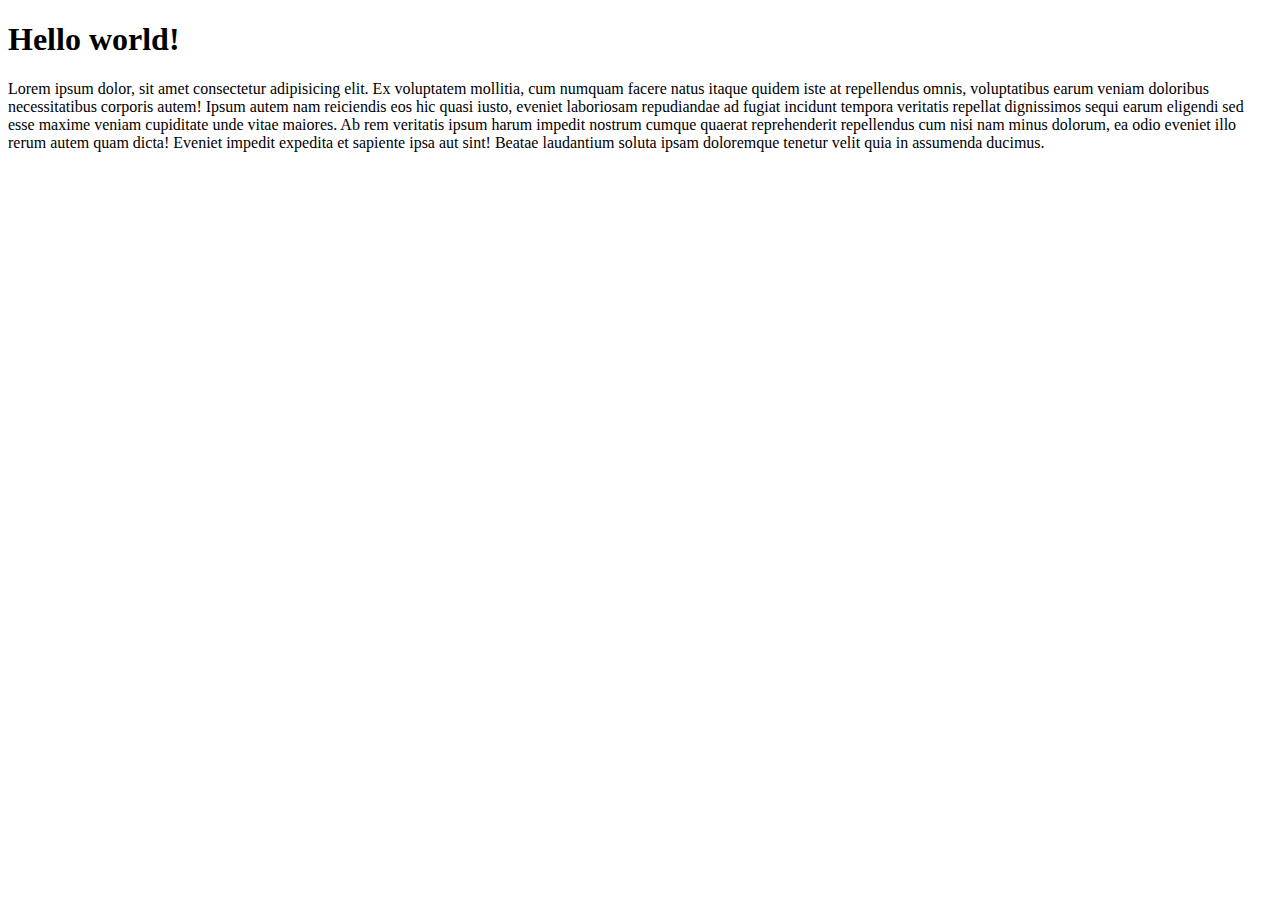
==== index.html @ c7f73c8b "Uprava style.css" ====
<!DOCTYPE html>
<html lang="en">
<head>
    <meta charset="UTF-8">
    <meta name="viewport" content="width=device-width, initial-scale=1.0">
    <title>Document</title>

    <link href="style.css" rel="stylesheet">
    <title>Úvod</title>

</head>
<body>
    <h1>Hello world!</h1>

    <p>Lorem ipsum dolor, sit amet consectetur adipisicing elit. Ex voluptatem mollitia, cum numquam facere natus itaque quidem iste at repellendus omnis, voluptatibus earum veniam doloribus necessitatibus corporis autem! Ipsum autem nam reiciendis eos hic quasi iusto, eveniet laboriosam repudiandae ad fugiat incidunt tempora veritatis repellat dignissimos sequi earum eligendi sed esse maxime veniam cupiditate unde vitae maiores. Ab rem veritatis ipsum harum impedit nostrum cumque quaerat reprehenderit repellendus cum nisi nam minus dolorum, ea odio eveniet illo rerum autem quam dicta! Eveniet impedit expedita et sapiente ipsa aut sint! Beatae laudantium soluta ipsam doloremque tenetur velit quia in assumenda ducimus.</p>

</body>
</html>
---- style.css ----
html {
    box-sizing: border-box;
  }
  
  *,
  *:before,
  *:after {
    box-sizing: inherit;
  }
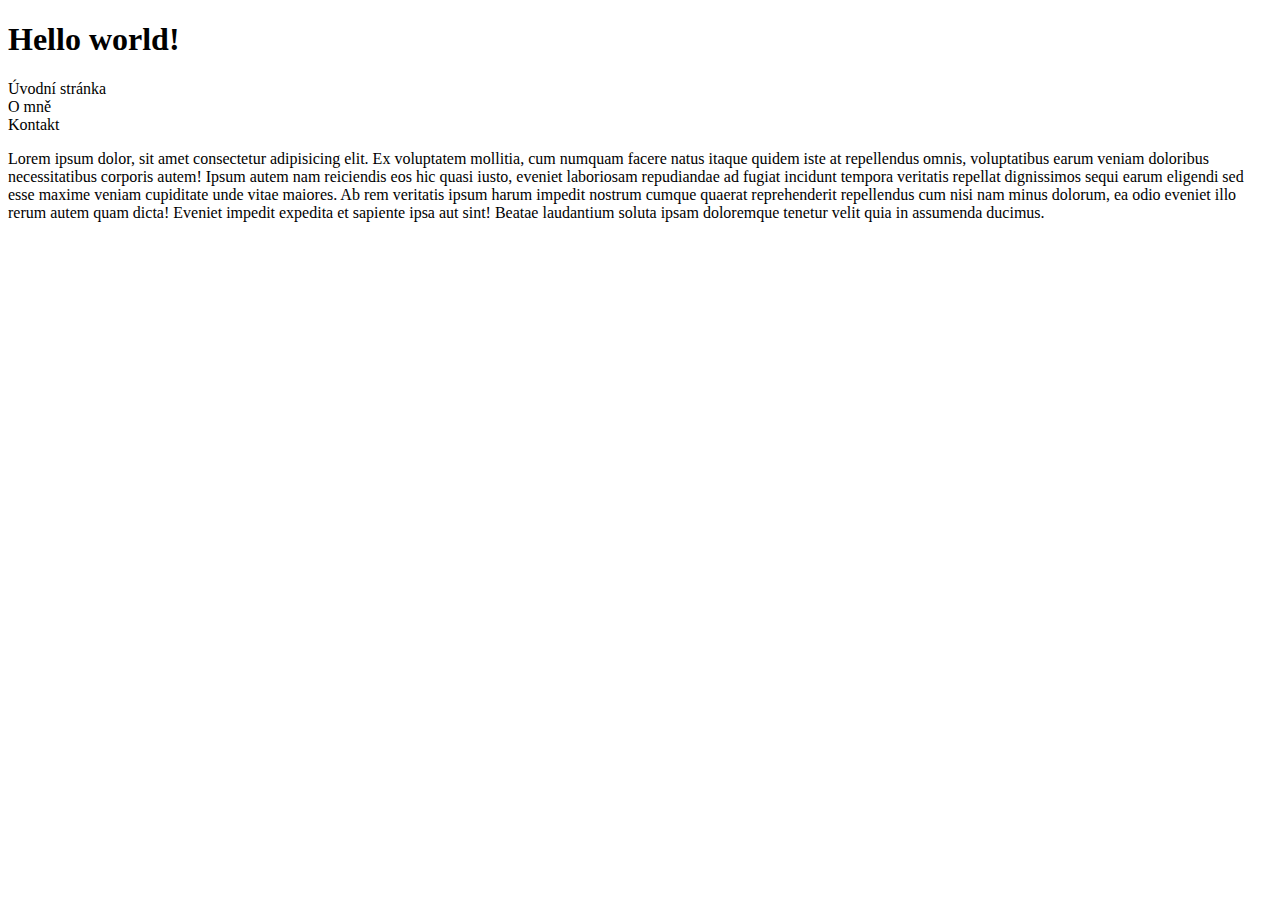
==== commit c94813eb: "Základní navigace a vytvoření html souborů ostatních stránek" ====
--- a/index.html
+++ b/index.html
@@ -3,15 +3,18 @@
 <head>
     <meta charset="UTF-8">
     <meta name="viewport" content="width=device-width, initial-scale=1.0">
-    <title>Document</title>
 
     <link href="style.css" rel="stylesheet">
-    <title>Úvod</title>
+    <title>Úvodní stránka</title>
 
 </head>
 <body>
     <h1>Hello world!</h1>
 
+    <nav href="https://antoninkapoun.github.io/muj-web/">Úvodní stránka</nav>
+    <nav href="https://antoninkapoun.github.io/muj-web/omne">O mně</nav>
+    <nav href="https://antoninkapoun.github.io/muj-web/kontakt">Kontakt</nav>
+
     <p>Lorem ipsum dolor, sit amet consectetur adipisicing elit. Ex voluptatem mollitia, cum numquam facere natus itaque quidem iste at repellendus omnis, voluptatibus earum veniam doloribus necessitatibus corporis autem! Ipsum autem nam reiciendis eos hic quasi iusto, eveniet laboriosam repudiandae ad fugiat incidunt tempora veritatis repellat dignissimos sequi earum eligendi sed esse maxime veniam cupiditate unde vitae maiores. Ab rem veritatis ipsum harum impedit nostrum cumque quaerat reprehenderit repellendus cum nisi nam minus dolorum, ea odio eveniet illo rerum autem quam dicta! Eveniet impedit expedita et sapiente ipsa aut sint! Beatae laudantium soluta ipsam doloremque tenetur velit quia in assumenda ducimus.</p>
 
 </body>
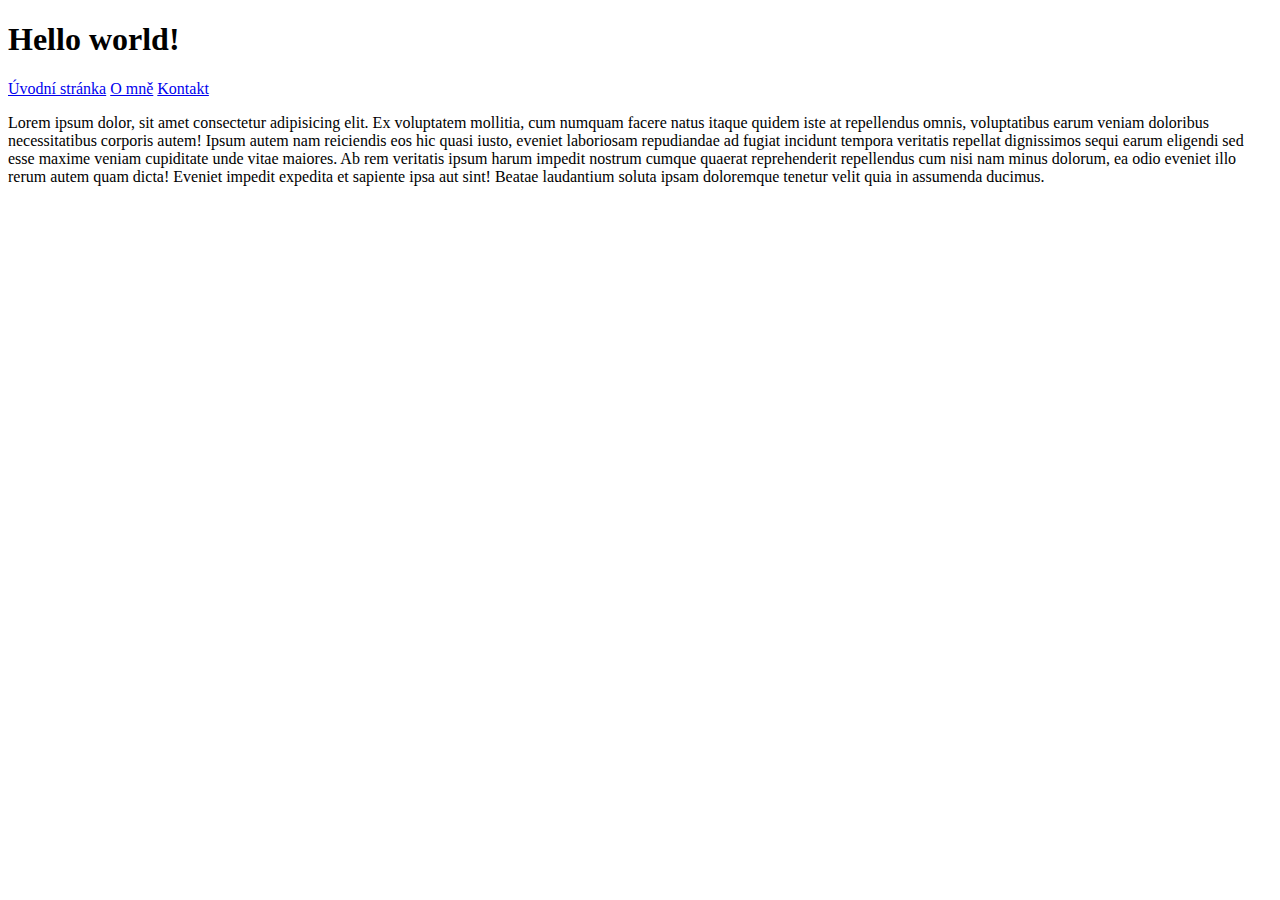
==== commit 1ab3a5ce: "Oprava nefungující navigace" ====
--- a/index.html
+++ b/index.html
@@ -11,9 +11,11 @@
 <body>
     <h1>Hello world!</h1>
 
-    <nav href="https://antoninkapoun.github.io/muj-web/">Úvodní stránka</nav>
-    <nav href="https://antoninkapoun.github.io/muj-web/omne">O mně</nav>
-    <nav href="https://antoninkapoun.github.io/muj-web/kontakt">Kontakt</nav>
+    <nav> 
+        <a href="index.html">Úvodní stránka</a>
+        <a href="omne.html">O mně</a>
+        <a href="kontakt.html">Kontakt</a>
+    </nav>
 
     <p>Lorem ipsum dolor, sit amet consectetur adipisicing elit. Ex voluptatem mollitia, cum numquam facere natus itaque quidem iste at repellendus omnis, voluptatibus earum veniam doloribus necessitatibus corporis autem! Ipsum autem nam reiciendis eos hic quasi iusto, eveniet laboriosam repudiandae ad fugiat incidunt tempora veritatis repellat dignissimos sequi earum eligendi sed esse maxime veniam cupiditate unde vitae maiores. Ab rem veritatis ipsum harum impedit nostrum cumque quaerat reprehenderit repellendus cum nisi nam minus dolorum, ea odio eveniet illo rerum autem quam dicta! Eveniet impedit expedita et sapiente ipsa aut sint! Beatae laudantium soluta ipsam doloremque tenetur velit quia in assumenda ducimus.</p>
 
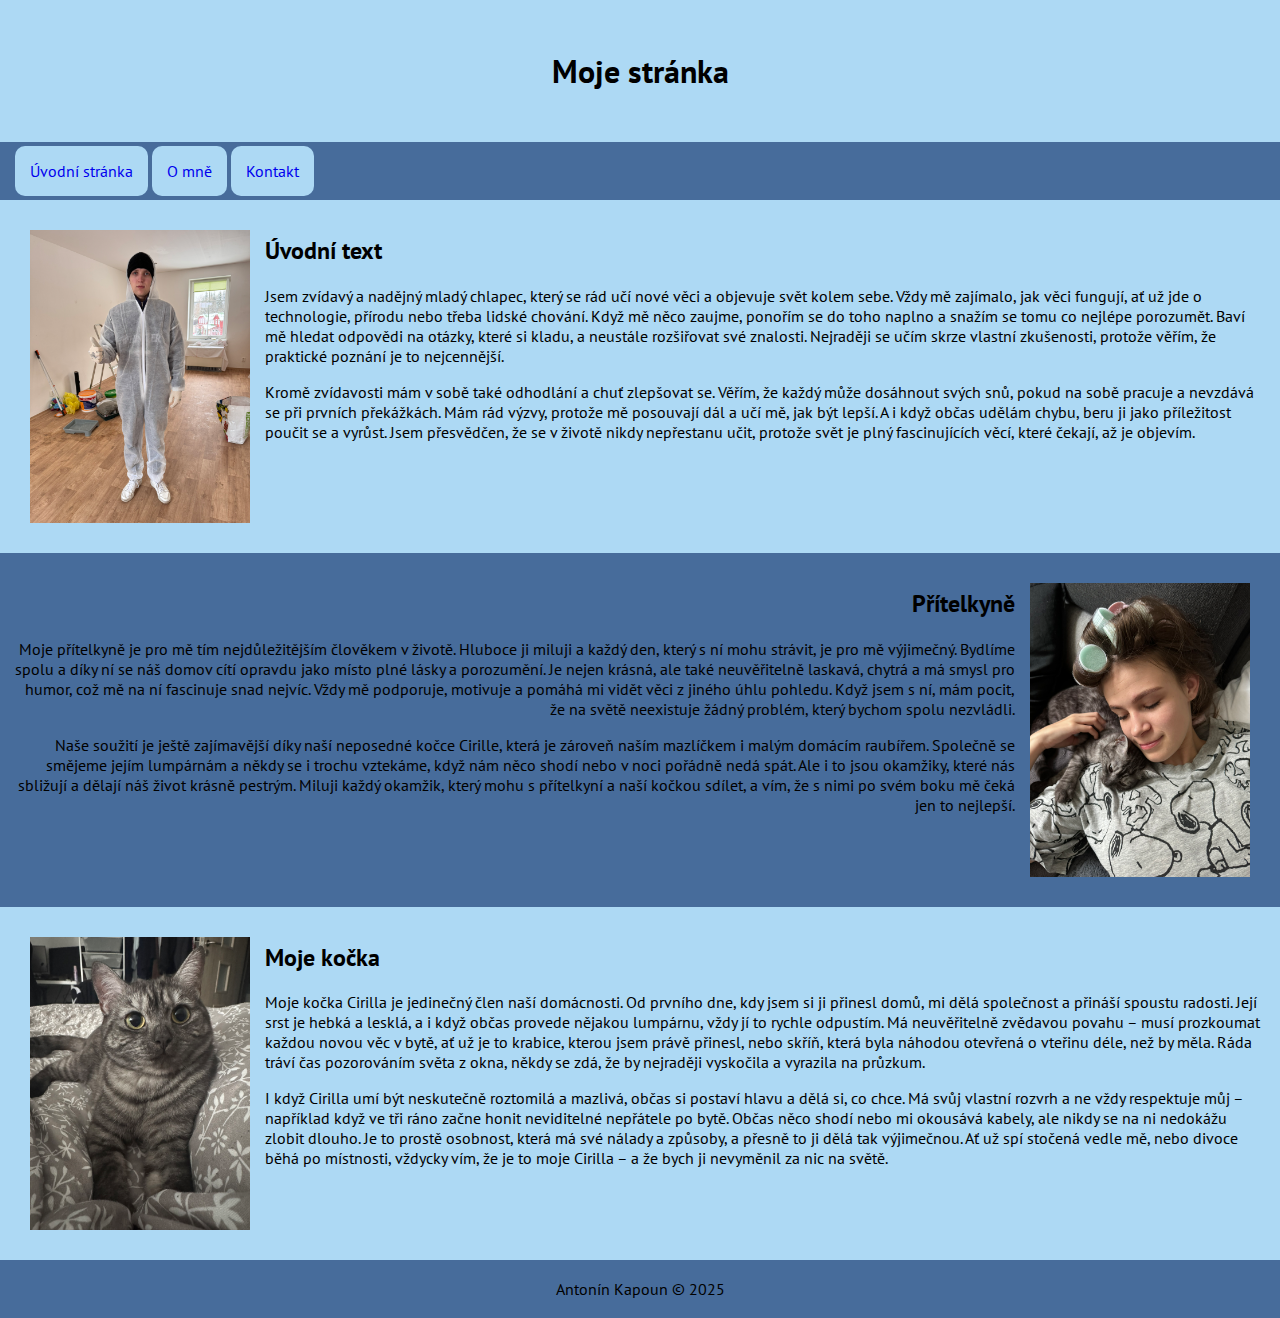
==== commit 6fc30a1b: "Přesunutí index.html" ====
--- a/index.html
+++ b/index.html
@@ -4,12 +4,17 @@
     <meta charset="UTF-8">
     <meta name="viewport" content="width=device-width, initial-scale=1.0">
 
-    <link href="style.css" rel="stylesheet">
+    <link rel="preconnect" href="https://fonts.googleapis.com">
+    <link rel="preconnect" href="https://fonts.gstatic.com" crossorigin>
+    <link href="https://fonts.googleapis.com/css2?family=PT+Sans:ital,wght@0,400;0,700;1,400;1,700&display=swap" rel="stylesheet">
+
+    <link href="../css/style.css" rel="stylesheet">
     <title>Úvodní stránka</title>
 
 </head>
 <body>
-    <h1>Hello world!</h1>
+
+    <h1>Moje stránka</h1>
 
     <nav> 
         <a href="index.html">Úvodní stránka</a>
@@ -17,7 +22,46 @@
         <a href="kontakt.html">Kontakt</a>
     </nav>
 
-    <p>Lorem ipsum dolor, sit amet consectetur adipisicing elit. Ex voluptatem mollitia, cum numquam facere natus itaque quidem iste at repellendus omnis, voluptatibus earum veniam doloribus necessitatibus corporis autem! Ipsum autem nam reiciendis eos hic quasi iusto, eveniet laboriosam repudiandae ad fugiat incidunt tempora veritatis repellat dignissimos sequi earum eligendi sed esse maxime veniam cupiditate unde vitae maiores. Ab rem veritatis ipsum harum impedit nostrum cumque quaerat reprehenderit repellendus cum nisi nam minus dolorum, ea odio eveniet illo rerum autem quam dicta! Eveniet impedit expedita et sapiente ipsa aut sint! Beatae laudantium soluta ipsam doloremque tenetur velit quia in assumenda ducimus.</p>
+    <section class="uvodni-text">
+
+        <img src="../obrazky/maluju.JPEG" alt="malovani">
+
+        <h2>Úvodní text</h2>
+
+            <p>Jsem zvídavý a nadějný mladý chlapec, který se rád učí nové věci a objevuje svět kolem sebe. Vždy mě zajímalo, jak věci fungují, ať už jde o technologie, přírodu nebo třeba lidské chování. Když mě něco zaujme, ponořím se do toho naplno a snažím se tomu co nejlépe porozumět. Baví mě hledat odpovědi na otázky, které si kladu, a neustále rozšiřovat své znalosti. Nejraději se učím skrze vlastní zkušenosti, protože věřím, že praktické poznání je to nejcennější.</p>
+
+            <p>Kromě zvídavosti mám v sobě také odhodlání a chuť zlepšovat se. Věřím, že každý může dosáhnout svých snů, pokud na sobě pracuje a nevzdává se při prvních překážkách. Mám rád výzvy, protože mě posouvají dál a učí mě, jak být lepší. A i když občas udělám chybu, beru ji jako příležitost poučit se a vyrůst. Jsem přesvědčen, že se v životě nikdy nepřestanu učit, protože svět je plný fascinujících věcí, které čekají, až je objevím.</p>
+
+    </section>
+
+    <section class="adela">
+
+        <img src="../obrazky/IMG_2053.JPEG" alt="adela">
+
+        <h2>Přítelkyně</h2>
+
+        <p>Moje přítelkyně je pro mě tím nejdůležitějším člověkem v životě. Hluboce ji miluji a každý den, který s ní mohu strávit, je pro mě výjimečný. Bydlíme spolu a díky ní se náš domov cítí opravdu jako místo plné lásky a porozumění. Je nejen krásná, ale také neuvěřitelně laskavá, chytrá a má smysl pro humor, což mě na ní fascinuje snad nejvíc. Vždy mě podporuje, motivuje a pomáhá mi vidět věci z jiného úhlu pohledu. Když jsem s ní, mám pocit, že na světě neexistuje žádný problém, který bychom spolu nezvládli.</p>
+
+        <p>Naše soužití je ještě zajímavější díky naší neposedné kočce Cirille, která je zároveň naším mazlíčkem i malým domácím raubířem. Společně se smějeme jejím lumpárnám a někdy se i trochu vztekáme, když nám něco shodí nebo v noci pořádně nedá spát. Ale i to jsou okamžiky, které nás sbližují a dělají náš život krásně pestrým. Miluji každý okamžik, který mohu s přítelkyní a naší kočkou sdílet, a vím, že s nimi po svém boku mě čeká jen to nejlepší.</p>
+
+    </section>
+    
+    <section class="kocka">
+
+        <img src="../obrazky/IMG_3011.JPEG" alt="kocka">
+
+        <h2>Moje kočka</h2>
+
+            <p>Moje kočka Cirilla je jedinečný člen naší domácnosti. Od prvního dne, kdy jsem si ji přinesl domů, mi dělá společnost a přináší spoustu radosti. Její srst je hebká a lesklá, a i když občas provede nějakou lumpárnu, vždy jí to rychle odpustím. Má neuvěřitelně zvědavou povahu – musí prozkoumat každou novou věc v bytě, ať už je to krabice, kterou jsem právě přinesl, nebo skříň, která byla náhodou otevřená o vteřinu déle, než by měla. Ráda tráví čas pozorováním světa z okna, někdy se zdá, že by nejraději vyskočila a vyrazila na průzkum.</p>
+
+            <p>I když Cirilla umí být neskutečně roztomilá a mazlivá, občas si postaví hlavu a dělá si, co chce. Má svůj vlastní rozvrh a ne vždy respektuje můj – například když ve tři ráno začne honit neviditelné nepřátele po bytě. Občas něco shodí nebo mi okousává kabely, ale nikdy se na ni nedokážu zlobit dlouho. Je to prostě osobnost, která má své nálady a způsoby, a přesně to ji dělá tak výjimečnou. Ať už spí stočená vedle mě, nebo divoce běhá po místnosti, vždycky vím, že je to moje Cirilla – a že bych ji nevyměnil za nic na světě.</p>
+    </section>
+
+    <footer>
+
+        <p>Antonín Kapoun © 2025</p>
+
+    </footer>
 
 </body>
 </html>--- a/css/style.css
+++ b/css/style.css
@@ -0,0 +1,91 @@
+html, body {
+    box-sizing: border-box;
+    margin: 0;
+    padding: 0;
+    font-family: "PT Sans", sans-serif;
+  }
+  
+  *,
+  *:before,
+  *:after {
+    box-sizing: inherit;
+  }
+
+  nav {
+    background-color: #476C9B;
+    color: black;
+    padding: 15px;
+    text-align: left;
+    border-top: 2px solid #476C9B;
+    border-bottom: 4px solid #476C9B;
+  }
+
+  nav a {
+    background-color: #ADD9F4;
+    text-decoration: none;
+    padding: 15px;
+    border-radius: 10px;
+  }
+
+  nav a:hover {
+    background-color: #476C9B;
+    color: #ADD9F4;
+  }
+
+  h1 {
+    text-align: center;
+    background-color: #ADD9F4;
+    background-size: cover;
+    margin: 0;
+    padding: 50px;
+    border-bottom: 2px solid #476C9B;
+  }
+
+  .uvodni-text img {
+    float: left;
+    width: 250px;
+    padding: 15px;
+  }
+
+  .uvodni-text {
+    background-color: #ADD9F4;
+    overflow: auto;
+    padding: 15px;
+    text-align: left;
+  }
+
+  .adela {
+    background-color: #476C9B;
+    overflow: auto;
+    padding: 15px;
+    text-align: right;
+  }
+
+  .adela img {
+    width: 250px;
+    float: right;
+    padding: 15px
+  }
+
+  .kocka {
+    overflow: auto;
+    padding: 15px;
+    text-align: left;
+    background-color: #ADD9F4;
+  }
+
+  .kocka img {
+    width: 250px;
+    float: left;
+    padding: 15px;
+  }
+
+  .kocka h2 {
+    text-align: left;
+  }
+
+  footer {
+    background-color: #476C9B;
+    text-align: center;
+    padding: 3px;
+  }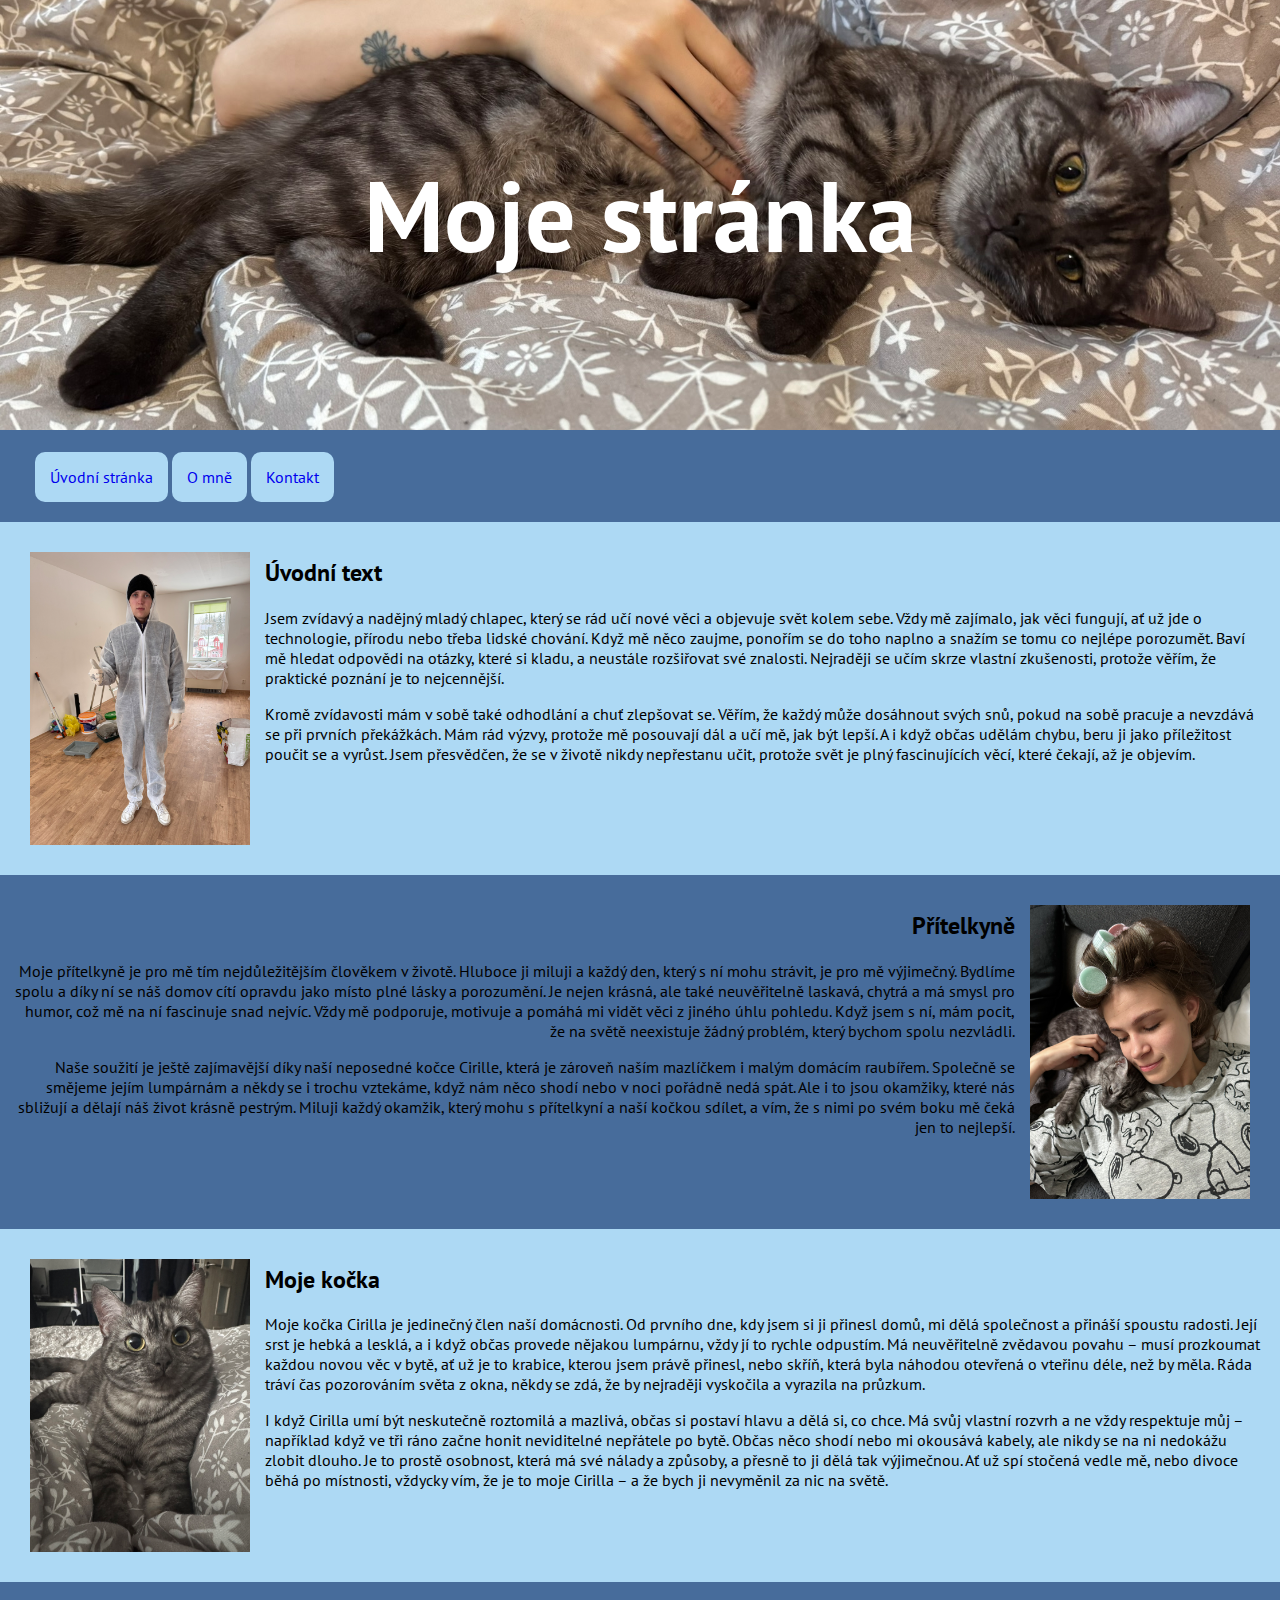
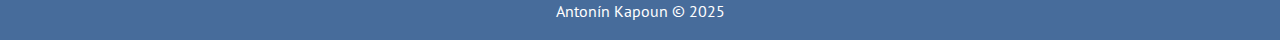
==== commit a45c1892: "Úvodní stránka hotová" ====
--- a/index.html
+++ b/index.html
@@ -1,5 +1,5 @@
 <!DOCTYPE html>
-<html lang="en">
+<html lang="cs">
 <head>
     <meta charset="UTF-8">
     <meta name="viewport" content="width=device-width, initial-scale=1.0">
@@ -8,13 +8,13 @@
     <link rel="preconnect" href="https://fonts.gstatic.com" crossorigin>
     <link href="https://fonts.googleapis.com/css2?family=PT+Sans:ital,wght@0,400;0,700;1,400;1,700&display=swap" rel="stylesheet">
 
-    <link href="../css/style.css" rel="stylesheet">
+    <link href="style.css" rel="stylesheet">
     <title>Úvodní stránka</title>
 
 </head>
 <body>
 
-    <h1>Moje stránka</h1>
+    <h1 src="">Moje stránka</h1>
 
     <nav> 
         <a href="index.html">Úvodní stránka</a>
@@ -24,7 +24,7 @@
 
     <section class="uvodni-text">
 
-        <img src="../obrazky/maluju.JPEG" alt="malovani">
+        <img src="obrazky/maluju.JPEG" alt="malovani">
 
         <h2>Úvodní text</h2>
 
@@ -36,7 +36,7 @@
 
     <section class="adela">
 
-        <img src="../obrazky/IMG_2053.JPEG" alt="adela">
+        <img src="obrazky/IMG_2053.JPEG" alt="adela">
 
         <h2>Přítelkyně</h2>
 
@@ -48,7 +48,7 @@
     
     <section class="kocka">
 
-        <img src="../obrazky/IMG_3011.JPEG" alt="kocka">
+        <img src="obrazky/IMG_3011.JPEG" alt="kocka">
 
         <h2>Moje kočka</h2>
 
--- a/style.css
+++ b/style.css
@@ -0,0 +1,94 @@
+html, body {
+    box-sizing: border-box;
+    margin: 0;
+    padding: 0;
+    font-family: "PT Sans", sans-serif;
+  }
+  
+  *,
+  *:before,
+  *:after {
+    box-sizing: inherit;
+  }
+
+  nav {
+    background-color: #476C9B;
+    color: black;
+    padding: 35px;
+    text-align: left;
+    /* border-top: 2px solid #476C9B;
+    border-bottom: 4px solid #476C9B; */
+  }
+
+  nav a {
+    background-color: #ADD9F4;
+    text-decoration: none;
+    padding: 15px;
+    border-radius: 10px;
+  }
+
+  nav a:hover {
+    background-color: #add9f498;
+    color: #ADD9F4;
+  }
+
+  h1 {
+    background: url(obrazky/IMG_2622.JPEG) center center no-repeat;
+    text-align: center;
+    background-size: cover;
+    margin: 0;
+    padding: 150px;
+    border-bottom: 2px solid #476C9B;
+    font-size: 100px;
+    color: white;
+  }
+
+  .uvodni-text img {
+    float: left;
+    width: 250px;
+    padding: 15px;
+  }
+
+  .uvodni-text {
+    background-color: #ADD9F4;
+    overflow: auto;
+    padding: 15px;
+    text-align: left;
+  }
+
+  .adela {
+    background-color: #476C9B;
+    overflow: auto;
+    padding: 15px;
+    text-align: right;
+  }
+
+  .adela img {
+    width: 250px;
+    float: right;
+    padding: 15px
+  }
+
+  .kocka {
+    overflow: auto;
+    padding: 15px;
+    text-align: left;
+    background-color: #ADD9F4;
+  }
+
+  .kocka img {
+    width: 250px;
+    float: left;
+    padding: 15px;
+  }
+
+  .kocka h2 {
+    text-align: left;
+  }
+
+  footer {
+    background-color: #476C9B;
+    color: white;
+    text-align: center;
+    padding: 3px;
+  }